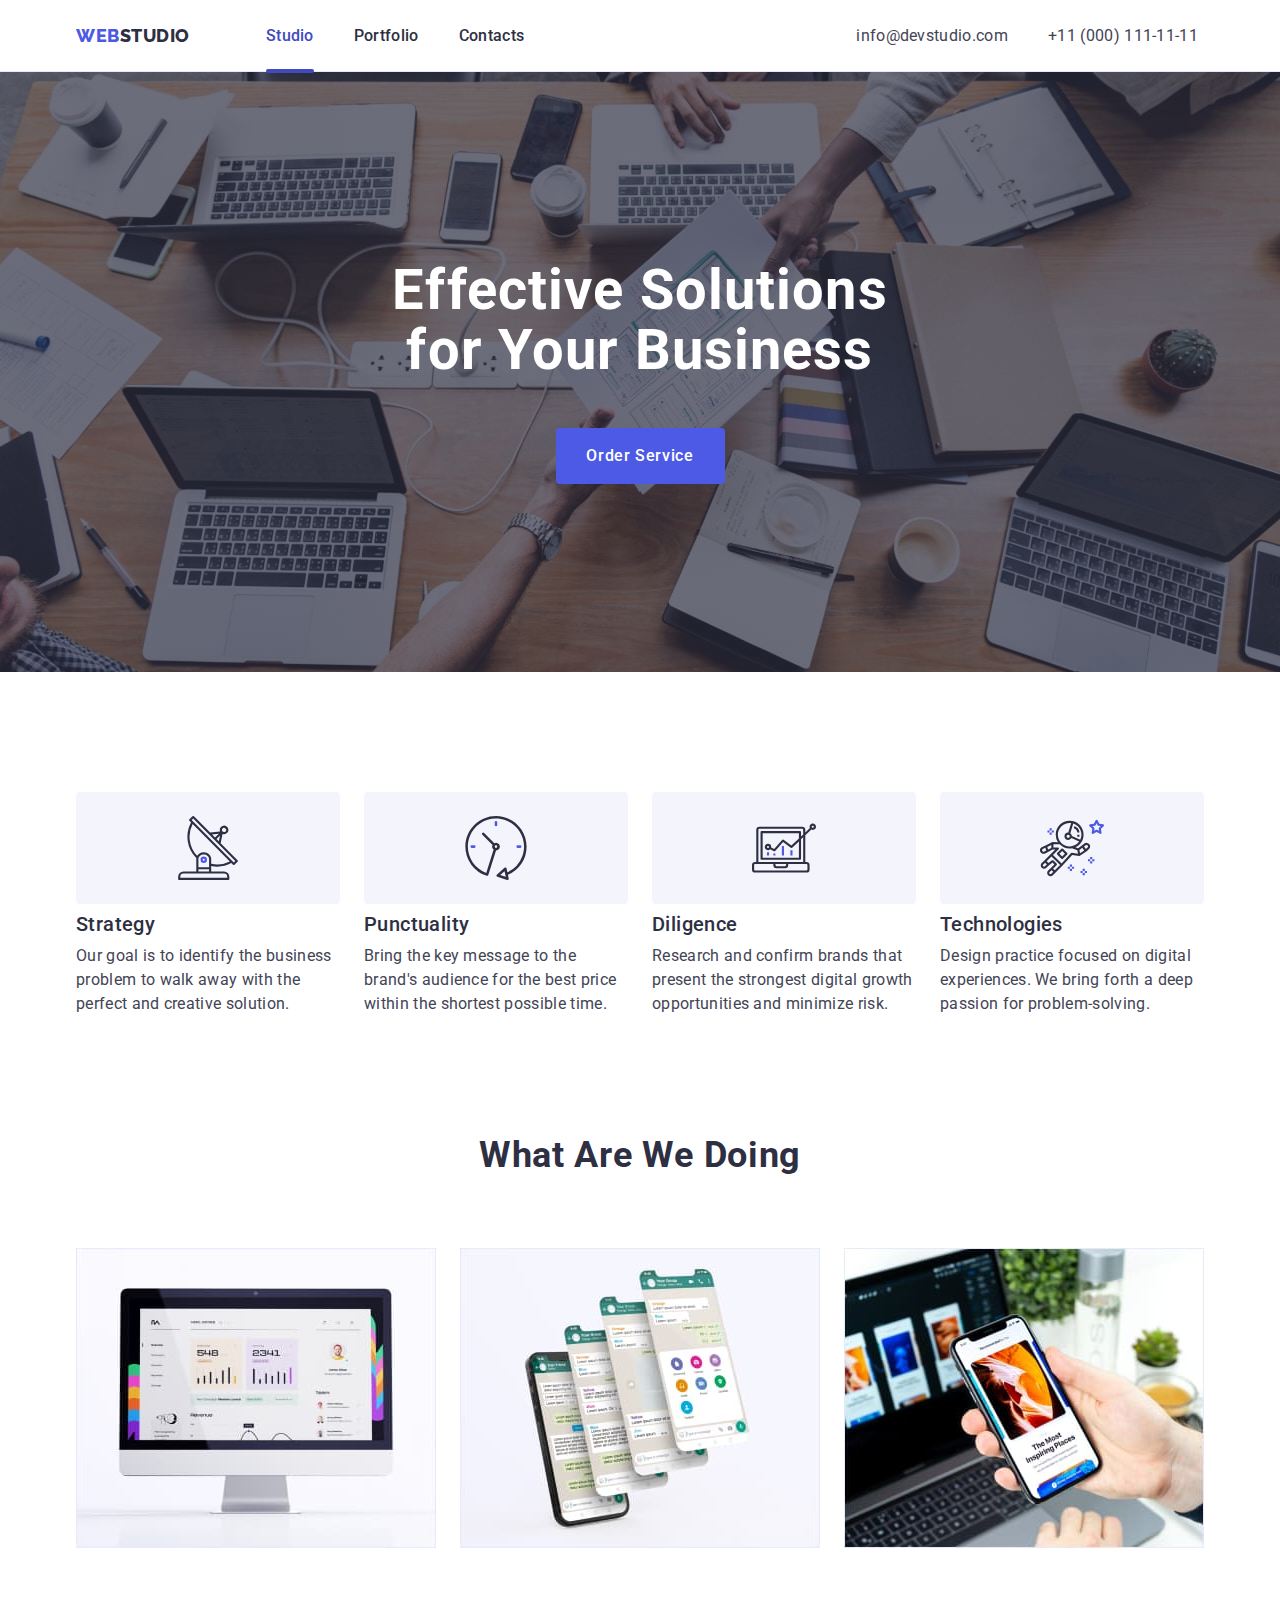
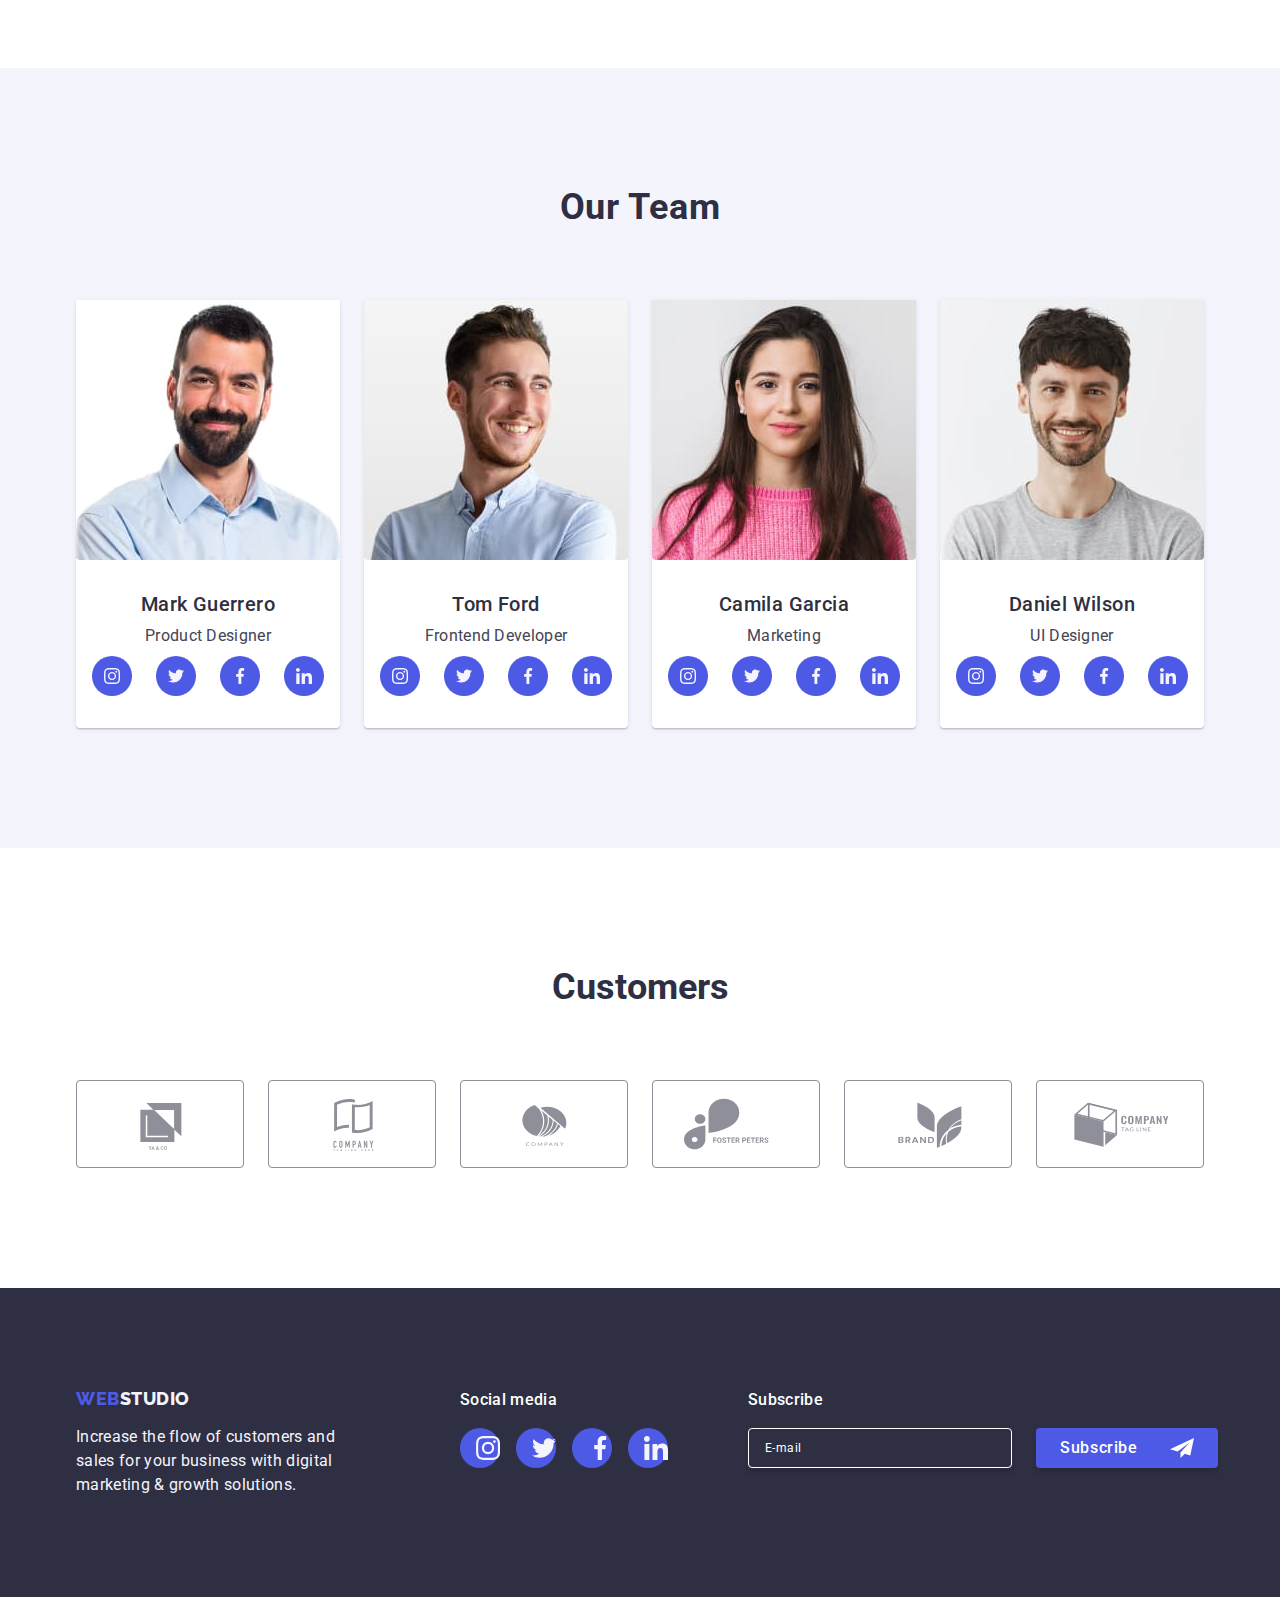
==== index.html @ 134b0fd5 "type mail" ====
<!DOCTYPE html>
<html lang="en">
  <head>
    <meta charset="UTF-8" />
    <meta name="viewport" content="width=device-width, initial-scale=1.0" />
    <title>Document</title>
    <link
      rel="stylesheet"
      href="https://cdnjs.cloudflare.com/ajax/libs/modern-normalize/1.0.0/modern-normalize.min.css"
    />
    <link rel="stylesheet" href="./css/styles.css" />
    <link rel="preconnect" href="https://fonts.googleapis.com" />
    <link rel="preconnect" href="https://fonts.gstatic.com" crossorigin />
    <link
      href="https://fonts.googleapis.com/css2?family=Raleway:wght@800&family=Roboto:wght@400;500;700;900&display=swap"
      rel="stylesheet"
    />
  </head>
  <body>
    <header class="border-header-bottom">
      <div class="container flex__">
        <nav class="web">
          <a href="index.html" class="logo" style="color: var(--styl-colorr)"
            >WEB<span style="color: var(--styl-colorrr)" class="studio"
              >STUDIO</span
            ></a
          >

          <ul class="ban">
            <li>
              <a class="menu current" href="./index.html">Studio</a>
            </li>
            <li>
              <a class="menu" href="./portfolio.html">Portfolio</a>
            </li>
            <li><a class="menu" href="">Contacts</a></li>
          </ul>
        </nav>

        <address class="address">
          <ul class="container_menu">
            <li>
              <a class="address" href="mailto:info@devstudio.com"
                >info@devstudio.com</a
              >
            </li>
            <li>
              <a class="address" href="tel:+110001111111"
                >+11 (000) 111-11-11</a
              >
            </li>
          </ul>
        </address>
      </div>
    </header>
    <main>
      <!--section 1-->

      <section class="hero">
        <div class="container flex">
          <h1 class="top">Effective Solutions for Your Business</h1>

          <button class="linkk button" type="button" data-modal-open>
            Order Service
          </button>
        </div>
      </section>

      <!--section 2-->
      <section class="sectionn_">
        <div class="container">
          <h2 class="visually-hidden">wymagany dla czytników ekranowych</h2>

          <ul class="list">
            <li class="calc">
              <div class="icon">
                <svg xmlns="http://www.w3.org/2000/svg" width="64" height="64">
                  <use href="./images/icons.svg#icon-antenna-1"></use>
                </svg>
              </div>
              <h3 class="strategy">Strategy</h3>
              <p class="describtionss">
                Our goal is to identify the business problem to walk away with
                the perfect and creative solution.
              </p>
            </li>
            <li class="calc">
              <div class="icon">
                <svg xmlns="http://www.w3.org/2000/svg" width="64" height="64">
                  <use href="./images/icons.svg#icon-clock-1"></use>
                </svg>
              </div>
              <h3 class="strategy">Punctuality</h3>

              <p class="describtionss">
                Bring the key message to the brand's audience for the best price
                within the shortest possible time.
              </p>
            </li>
            <li class="calc">
              <div class="icon">
                <svg xmlns="http://www.w3.org/2000/svg" width="64" height="64">
                  <use href="./images/icons.svg#icon-diagram-1"></use>
                </svg>
              </div>
              <h3 class="strategy">Diligence</h3>

              <p class="describtionss">
                Research and confirm brands that present the strongest digital
                growth opportunities and minimize risk.
              </p>
            </li>
            <li class="calc">
              <div class="icon">
                <svg
                  xmlns="http://www.w3.org/2000/svg"
                  width="64"
                  height="64"
                  viewBox="0 0 64 64"
                >
                  <use href="./images/icons.svg#icon-astronaut-1"></use>
                </svg>
              </div>
              <h3 class="strategy">Technologies</h3>

              <p class="describtionss">
                Design practice focused on digital experiences. We bring forth a
                deep passion for problem-solving.
              </p>
            </li>
          </ul>
        </div>
      </section>
      <!--section 3-->
      <section class="sectionnn_">
        <div class="container">
          <h2 class="doing">What are we doing</h2>
          <!--lista-->

          <ul class="list">
            <li class="calc_">
              <img
                src="./images/pic1.jpg"
                alt="picture of the monitor"
                width="360"
                height="300"
              />
            </li>
            <li class="calc_">
              <img
                src="./images/pic2.jpg"
                alt="picture of the smartfons"
                width="360"
                height="300"
              />
            </li>
            <li class="calc_">
              <img
                src="./images/pic3.jpg"
                alt="hand with smartfon"
                width="360"
                height="300"
              />
            </li>
          </ul>
        </div>

        <!--koniec listy-->
      </section>
      <!--section 4-->
      <section class="what">
        <div class="container">
          <h2 class="team">Our Team</h2>
          <ul class="list">
            <li class="nowa bakk">
              <img
                src="./images/img1.jpg"
                alt="foto of the product designer"
                width="264"
                height="260"
              />
              <div class="worker_">
                <h3 class="name">Mark Guerrero</h3>
                <p class="job">Product Designer</p>

                <ul class="media">
                  <li class="media-list">
                    <a href="" class="media-listt">
                      <svg
                        xmlns="http://www.w3.org/2000/svg"
                        class="social"
                        width="16"
                        height="16"
                      >
                        <use href="./images/icons.svg#icon-instagram-2-1"></use>
                      </svg>
                    </a>
                  </li>
                  <li class="media-list">
                    <a href="" class="media-listt">
                      <svg
                        xmlns="http://www.w3.org/2000/svg"
                        class="social"
                        width="16"
                        height="16"
                      >
                        <use href="./images/icons.svg#icon-twitter-1-1"></use>
                      </svg>
                    </a>
                  </li>
                  <li class="media-list">
                    <a href="" class="media-listt">
                      <svg
                        xmlns="http://www.w3.org/2000/svg"
                        class="social"
                        width="16"
                        height="16"
                      >
                        <use href="./images/icons.svg#icon-facebook-1"></use>
                      </svg>
                    </a>
                  </li>
                  <li class="media-list">
                    <a href="" class="media-listt">
                      <svg
                        xmlns="http://www.w3.org/2000/svg"
                        class="social"
                        width="16"
                        height="16"
                      >
                        <use href="./images/icons.svg#icon-linkedin-1"></use>
                      </svg>
                    </a>
                  </li>
                </ul>
              </div>
            </li>
            <li class="nowa bakk">
              <img
                src="./images/img2.jpg"
                alt="foto of the frontend developer"
                width="264"
                height="260"
              />
              <div class="worker_">
                <h3 class="name">Tom Ford</h3>
                <p class="job">Frontend Developer</p>
                <ul class="media">
                  <li class="media-list">
                    <a href="" class="media-listt">
                      <svg
                        xmlns="http://www.w3.org/2000/svg"
                        class="social"
                        width="16"
                        height="16"
                      >
                        <use href="./images/icons.svg#icon-instagram-2-1"></use>
                      </svg>
                    </a>
                  </li>
                  <li class="media-list">
                    <a href="" class="media-listt">
                      <svg
                        xmlns="http://www.w3.org/2000/svg"
                        class="social"
                        width="16"
                        height="16"
                      >
                        <use href="./images/icons.svg#icon-twitter-1-1"></use>
                      </svg>
                    </a>
                  </li>
                  <li class="media-list">
                    <a href="" class="media-listt">
                      <svg
                        xmlns="http://www.w3.org/2000/svg"
                        class="social"
                        width="16"
                        height="16"
                      >
                        <use href="./images/icons.svg#icon-facebook-1"></use>
                      </svg>
                    </a>
                  </li>
                  <li class="media-list">
                    <a href="" class="media-listt">
                      <svg
                        xmlns="http://www.w3.org/2000/svg"
                        class="social"
                        width="16"
                        height="16"
                      >
                        <use href="./images/icons.svg#icon-linkedin-1"></use>
                      </svg>
                    </a>
                  </li>
                </ul>
              </div>
            </li>
            <li class="nowa bakk">
              <img
                src="./images/img3.jpg"
                alt="photo of the marketing employer"
                width="264"
                height="260"
              />
              <div class="worker_">
                <h3 class="name">Camila Garcia</h3>
                <p class="job">Marketing</p>
                <ul class="media">
                  <li class="media-list">
                    <a href="" class="media-listt">
                      <svg
                        xmlns="http://www.w3.org/2000/svg"
                        class="social"
                        width="16"
                        height="16"
                      >
                        <use href="./images/icons.svg#icon-instagram-2-1"></use>
                      </svg>
                    </a>
                  </li>
                  <li class="media-list">
                    <a href="" class="media-listt">
                      <svg
                        xmlns="http://www.w3.org/2000/svg"
                        class="social"
                        width="16"
                        height="16"
                      >
                        <use href="./images/icons.svg#icon-twitter-1-1"></use>
                      </svg>
                    </a>
                  </li>
                  <li class="media-list">
                    <a href="" class="media-listt">
                      <svg
                        xmlns="http://www.w3.org/2000/svg"
                        class="social"
                        width="16"
                        height="16"
                      >
                        <use href="./images/icons.svg#icon-facebook-1"></use>
                      </svg>
                    </a>
                  </li>
                  <li class="media-list">
                    <a href="" class="media-listt">
                      <svg
                        xmlns="http://www.w3.org/2000/svg"
                        class="social"
                        width="16"
                        height="16"
                      >
                        <use href="./images/icons.svg#icon-linkedin-1"></use>
                      </svg>
                    </a>
                  </li>
                </ul>
              </div>
            </li>
            <li class="nowa bakk">
              <img
                src="./images/img4.jpg"
                alt="photo of the UI Designer"
                width="264"
                height="260"
              />
              <div class="worker_">
                <h3 class="name">Daniel Wilson</h3>
                <p class="job">UI Designer</p>
                <ul class="media">
                  <li class="media-list">
                    <a href="" class="media-listt">
                      <svg
                        xmlns="http://www.w3.org/2000/svg"
                        class="social"
                        width="16"
                        height="16"
                      >
                        <use href="./images/icons.svg#icon-instagram-2-1"></use>
                      </svg>
                    </a>
                  </li>
                  <li class="media-list">
                    <a href="" class="media-listt">
                      <svg
                        xmlns="http://www.w3.org/2000/svg"
                        class="social"
                        width="16"
                        height="16"
                      >
                        <use href="./images/icons.svg#icon-twitter-1-1"></use>
                      </svg>
                    </a>
                  </li>
                  <li class="media-list">
                    <a href="" class="media-listt">
                      <svg
                        xmlns="http://www.w3.org/2000/svg"
                        class="social"
                        width="16"
                        height="16"
                      >
                        <use href="./images/icons.svg#icon-facebook-1"></use>
                      </svg>
                    </a>
                  </li>
                  <li class="media-list">
                    <a href="" class="media-listt">
                      <svg
                        xmlns="http://www.w3.org/2000/svg"
                        class="social"
                        width="16"
                        height="16"
                      >
                        <use href="./images/icons.svg#icon-linkedin-1"></use>
                      </svg>
                    </a>
                  </li>
                </ul>
              </div>
            </li>
          </ul>
        </div>
      </section>
      <!--section 5-->
      <!--section 5-->
      <!--section 5-->
      <section class="section_new">
        <div class="container">
          <h2 class="customers">Customers</h2>
          <ul class="abc">
            <li class="abcdf">
              <a href="" class="abcd">
                <svg
                  xmlns="http://www.w3.org/2000/svg"
                  class="beta"
                  width="104"
                  height="56"
                >
                  <use href="./images/icons.svg#icon-Logo"></use>
                </svg>
              </a>
            </li>
            <li class="abcdf">
              <a href="" class="abcd">
                <svg
                  xmlns="http://www.w3.org/2000/svg"
                  class="beta"
                  width="104"
                  height="56"
                >
                  <use href="./images/icons.svg#icon-Logo-1"></use>
                </svg>
              </a>
            </li>
            <li class="abcdf">
              <a href="" class="abcd">
                <svg
                  xmlns="http://www.w3.org/2000/svg"
                  class="beta"
                  width="104"
                  height="56"
                >
                  <use href="./images/icons.svg#icon-Logo-2"></use>
                </svg>
              </a>
            </li>
            <li class="abcdf">
              <a href="" class="abcd">
                <svg
                  xmlns="http://www.w3.org/2000/svg"
                  class="beta"
                  width="104"
                  height="56"
                >
                  <use href="./images/icons.svg#icon-group"></use>
                </svg>
              </a>
            </li>
            <li class="abcdf">
              <a href="" class="abcd">
                <svg
                  xmlns="http://www.w3.org/2000/svg"
                  class="beta"
                  width="104"
                  height="56"
                >
                  <use href="./images/icons.svg#icon-Logo-3"></use>
                </svg>
              </a>
            </li>
            <li class="abcdf">
              <a href="" class="abcd">
                <svg
                  xmlns="http://www.w3.org/2000/svg"
                  class="beta"
                  width="104"
                  height="56"
                >
                  <use href="./images/icons.svg#icon-Logo-4"></use>
                </svg>
              </a>
            </li>
          </ul>
        </div>
      </section>
    </main>
    <footer class="footer-padd">
      <div class="div_foot container">
        <div class="margin">
          <a
            href="index.html"
            class="link block"
            style="color: var(--styl-colorr)"
            ><span class="fit">WEB</span
            ><span style="color: #f4f4fd" class="studioo">STUDIO</span></a
          >

          <p class="footer">
            Increase the flow of customers and sales for your business with
            digital marketing & growth solutions.
          </p>
        </div>

        <div class="social_">
          <p class="akapit">Social media</p>
          <ul class="social">
            <li class="footer-social-item">
              <a href="" class="footer-social-link">
                <svg
                  xmlns="http://www.w3.org/2000/svg"
                  width="24"
                  height="24"
                  class="footer-social-icons"
                >
                  <use href="./images/icons.svg#icon-instagram-2"></use>
                </svg>
              </a>
            </li>
            <li class="footer-social-item">
              <a href="" class="footer-social-link">
                <svg
                  xmlns="http://www.w3.org/2000/svg"
                  width="24"
                  height="24"
                  class="footer-social-icons"
                >
                  <use href="./images/icons.svg#icon-twitter-1"></use>
                </svg>
              </a>
            </li>
            <li class="footer-social-item">
              <a href="" class="footer-social-link">
                <svg
                  xmlns="http://www.w3.org/2000/svg"
                  width="24"
                  height="24"
                  class="footer-social-icons"
                >
                  <use href="./images/icons.svg#icon-facebook-1"></use>
                </svg>
              </a>
            </li>
            <li class="footer-social-item">
              <a href="" class="footer-social-link">
                <svg
                  xmlns="http://www.w3.org/2000/svg"
                  width="24"
                  height="24"
                  class="footer-social-icons"
                >
                  <use href="./images/icons.svg#icon-linkedin-1"></use>
                </svg>
              </a>
            </li>
          </ul>
        </div>
        <div class="footer_input">
          <p class="footer_acapit">Subscribe</p>
          <form class="footer_inputt">
            <label class="footer_label">
              <input
                type="email"
                name="email"
                placeholder="E-mail"
                class="footer_window"
              />
            </label>
            <button type="submit" class="footer_button">
              Subscribe
              <svg
                xmlns="http://www.w3.org/2000/svg"
                width="24"
                height="24"
                class="footer-social-icons"
              >
                <use href="./images/icons1.svg#icon-Frame-33"></use>
              </svg>
            </button>
          </form>
        </div>
      </div>
    </footer>
    <div class="backdrop is-hidden" data-modal>
      <div class="modal">
        <button type="button" class="modal-close" data-modal-close>
          <svg
            xmlns="http://www.w3.org/2000/svg"
            class="class_x"
            width="8"
            height="8"
          >
            <use href="./images/icon.svg#icon-close-black-18dp-2-1"></use>
          </svg>
        </button>
        <p class="acapit_modal">
          Leave your contacts and we will call you back
        </p>
        <form>
          <div class="form">
            <label for="user-name" class="custom-label">Name</label>
            <div class="custom-input">
              <input
                type="text"
                id="user-name"
                class="custom-input-icon"
                name="user-name"
                required
              />
              <svg
                xmlns="http://www.w3.org/2000/svg"
                width="18"
                height="24"
                class="custom-svg"
              >
                <use href="./images/icons2.svg#icon-person-black-18dp-1"></use>
              </svg>
            </div>
           
          </div>
          <div class="form">
            <label for="phone" class="custom-label">Phone</label>
            <div class="custom-input">
              <input
                type="text"
                id="phone"
                class="custom-input-icon"
                name="user-name"
                required
              />
              <svg
                xmlns="http://www.w3.org/2000/svg"
                width="18"
                height="24"
                class="custom-svg"
              >
                <use href="./images/icons2.svg#icon-phone-black-18dp-1"></use>
              </svg>
            </div>
           
          </div>
          <div class="form">
            <label for="email" class="custom-label">Email</label>
            <div class="custom-input">
              <input
                type="email"
                id="email"
                class="custom-input-icon"
                name="user-name"
                required
              />
              <svg
                xmlns="http://www.w3.org/2000/svg"
                width="18"
                height="24"
                class="custom-svg"
              >
                <use href="./images/icons2.svg#icon-email-black-18dp-1"></use>
              </svg>
            </div>
           
          </div>
          <div class="formal">
            <label for="user-comment" class="custom-label">Comment</label>
            <textarea id="user-comment" name="user-comment"  placeholder="Text input" class="comment-input-icon"></textarea>
          </div>  
         <div class="checked">
          <input type="checkbox" name="user-privacy" id="user-privacy" value="true" class="input-comment visually-hidden " required pattern="true" title="Musisz zaakceptować regulamin." />
<label  for="user-privacy" class="label-comment"><span class="private-policy"><svg
  xmlns="http://www.w3.org/2000/svg"
  width="10"
  height="8"
  class="custom-svgg"
>
  <use href="./images/icons3.svg#icon-Vector"></use>
</svg></span>I accept the terms and conditions of the <a href="#PrivacyPolicy" class="link-private" >Privacy Policy</a></label>
          </div>
          <button class="button-send" type="submit">
            Send
          </button>
        </form>
      </div>
    </div>

    <script src="./js/modal.js"></script>
  </body>
</html>
---- css/styles.css ----
* {
  box-sizing: border-box;
  margin: 0;
  padding: 0;
}
:root {
  --styl-color: #434455;
  --background-color: #ffffff;
  --styl-colorr: #4d5ae5;
  --styl-colorrr: #2e2f42;
  --background-colorr: #f4f4fd;
  --background-colorrr: #2e2f42;
  --button-color: #e7e9fc;
  --section-five: #8e8f99;
  --section-six:#404bbf;
  --section-seven:#F4F4FD;
}
.buttonn {
  cursor: pointer;
  font-family: "Roboto", sans-serif;
  font-weight: 500;
  font-size: 16px;
  line-height: 1.5;
  letter-spacing: 0.04em;
  color: var(--styl-colorr);
  background-color: var(--background-colorr);
  transition: color 250ms cubic-bezier(0.4, 0, 0.2, 1),
    background-color 250ms cubic-bezier(0.4, 0, 0.2, 1),
    border-color 250ms cubic-bezier(0.4, 0, 0.2, 1),
    box-shadow 250ms cubic-bezier(0.4, 0, 0.2, 1);
}

body {
  font-family: "Raleway", sans-serif;
  font-family: "Roboto", sans-serif;
  background-color: var(--background-color);
  color: var(--styl-color);

  ul {
    list-style-type: none;
  }
  h1 {
    color: var(--WHITE, #fff);
    text-align: center;

    /* Header 1 */
    font-family: Roboto;
    font-size: 56px;
    font-style: normal;
    font-weight: 700;
    line-height: 60px;
    /* 107.143% */
    letter-spacing: 1.12px;
  }
}
.list {
  list-style: none;
  display: flex;
  gap: 24px;
}
.top {
  width: 496px;
  color: #ffffff;
  text-align: center;
  /* Header 1 */
  font-family: Roboto;
  font-size: 56px;
  font-style: normal;
  font-weight: 700;
  line-height: 60px; /* 107.143% */
  letter-spacing: 1.12px;
  padding-bottom: 48px;
}
/* tło pod header */
/* tło pod header */
/* tło pod header */
/* tło pod header */
.hero {
  max-width: 1440px;
  margin: 0 auto;
  padding: 188px 0;
  background: var(--styl-colorrr);
  background-repeat: no-repeat;
  background-image: linear-gradient(
      rgba(46, 47, 66, 0.7),
      rgba(46, 47, 66, 0.7)
    ),
    url(../images/people-office.jpg);
  background-position: center;
  background-size: cover;
}
/* tło pod header */
/* tło pod header */
/* tło pod header */
/* tło pod header */

.color {
  color: var(--styl-colorr);
}

.web {
  display: flex;
  font-family: "Raleway", sans-serif;
  font-size: 18px;
  font-style: normal;
  font-weight: 800;
  line-height: 1.17;
  /* 116.667% */
  letter-spacing: 0.03em;

  align-items: center;
}
.webb {
  font-family: "Raleway", sans-serif;
  font-size: 18px;
  font-style: normal;
  font-weight: 800;
  line-height: 1.17;
  /* 116.667% */
  letter-spacing: 0.03em;

  background-color: var(--background-colorrr);
  padding: 100px 0;
}
.link {
  text-decoration: none;
  transition: box-shadow 250ms cubic-bezier(0.4, 0, 0.2, 1);
}
.link:hover {
  box-shadow: 0px 1px 6px rgba(46, 47, 66, 0.08),
    0px 1px 1px rgba(46, 47, 66, 0.16), 0px 2px 1px rgba(46, 47, 66, 0.08);
}
.link:focus {
  color: #404bbf;

  box-shadow: 0px 1px 6px rgba(46, 47, 66, 0.08),
    0px 1px 1px rgba(46, 47, 66, 0.16), 0px 2px 1px rgba(46, 47, 66, 0.08);
}
.takietam:hover {
  box-shadow: 0px 1px 6px rgba(46, 47, 66, 0.08),
    0px 1px 1px rgba(46, 47, 66, 0.16), 0px 2px 1px rgba(46, 47, 66, 0.08);
}
.takietam:focus {
  color: #404bbf;

  box-shadow: 0px 1px 6px rgba(46, 47, 66, 0.08),
    0px 1px 1px rgba(46, 47, 66, 0.16), 0px 2px 1px rgba(46, 47, 66, 0.08);
}

.linkk:hover {
  color: #ffffff;
  background-color: #404bbf;
  box-shadow: 0px 3px 1px rgba(0, 0, 0, 0.1), 0px 2px 1px rgba(0, 0, 0, 0.08),
    0px 2px 2px rgba(0, 0, 0, 0.12);
}
.linkk:focus {
  color: #ffffff;
  background-color: #404bbf;
  box-shadow: 0px 3px 1px rgba(0, 0, 0, 0.1), 0px 2px 1px rgba(0, 0, 0, 0.08),
    0px 2px 2px rgba(0, 0, 0, 0.12);
}
.portfolio .studio {
  color: var(--styll-color, #4d5ae5);
  font-family: "Raleway", sans-serif;
  font-size: 18px;
  font-style: normal;
  font-weight: 800;
  line-height: 1.17;
  /* 116.667% */
  letter-spacing: 0.03em;
}
.studioo {
  font-family: "Raleway", sans-serif;
  font-size: 18px;
  font-style: normal;
  font-weight: 800;
  line-height: 1.17;
  /* 116.667% */
  letter-spacing: 0.03em;
}
.menu {
  color: #404bbf;
  display: flex;
  justify-content: center;
  color: var(--NAVY-BLUE, #2e2f42);
  text-decoration: none;

  font-family: Roboto;
  font-size: 16px;
  font-style: normal;
  font-weight: 500;
  line-height: 24px;
  /* 150% */
  letter-spacing: 0.32px;
  padding: 24px 0;
  gap: 40px;
  transition: color 250ms cubic-bezier(0.4, 0, 0.2, 1);
}
.current {
  position: relative;
  color: #404bbf;
}

.current::after {
  content: "";
  position: absolute;
  width: 100%;
  left: 0;
  bottom: -1px;
  height: 4px;
  background-color: #404bbf;
  border-radius: 2px;
  width: 100%;
}
.address {
  display: flex;
  justify-content: center;
  color: var(--SLATE, #434455);
  text-decoration: none;

  font-family: Roboto;
  font-size: 16px;
  font-style: normal;
  font-weight: 400;
  line-height: 24px;

  letter-spacing: 0.32px;
  transition: color 250ms cubic-bezier(0.4, 0, 0.2, 1);
}

.button {
  cursor: pointer;
  background-color: #4d5ae5;
  font-family: "Roboto", sans-serif;
  font-weight: 500;
  font-size: 16px;
  line-height: 1.5;
  letter-spacing: 0.04em;
  color: #ffffff;
  display: block;
  margin: 0 auto;
  min-width: 169px;
  height: 56px;
  border: none;
  border-radius: 4px;
  transition: background-color 250ms cubic-bezier(0.4, 0, 0.2, 1);
}
.strategy {
  color: var(--NAVY-BLUE, #2e2f42);

  /* Header 3 */
  font-family: Roboto;
  font-size: 20px;
  font-style: normal;
  font-weight: 500;
  line-height: 24px;
  /* 120% */
  letter-spacing: 0.4px;
  margin-bottom: 8px;
}
.describtionss {
  color: var(--SLATE, #434455);

  /* Body */
  font-family: Roboto;
  font-size: 16px;
  font-style: normal;
  font-weight: 400;
  line-height: 24px;
  /* 150% */
  letter-spacing: 0.32px;
}
.doing {
  color: var(--NAVY-BLUE, #2e2f42);
  text-align: center;

  /* Header 2 */
  font-family: Roboto;
  font-size: 36px;
  font-style: normal;
  font-weight: 700;
  line-height: 1.11;
  /* 111.111% */
  letter-spacing: 0.72px;
  text-transform: capitalize;
  margin-bottom: 72px;
}
.bak {
  background-color: #f4f4fd;
}
.bakk {
  background-color: #ffffff;
}
.team {
  color: var(--NAVY-BLUE, #2e2f42);
  text-align: center;
  background-color: #f4f4fd;

  font-family: Roboto;
  font-size: 36px;
  font-style: normal;
  font-weight: 700;
  line-height: 1.11;

  letter-spacing: 0.72px;
  text-transform: capitalize;
  margin-bottom: 72px;
}
.name {
  color: var(--NAVY-BLUE, #2e2f42);
  text-align: center;
  background-color: #ffffff;

  /* Header 3 */
  font-family: Roboto;
  font-size: 20px;
  font-style: normal;
  font-weight: 500;
  line-height: 24px;
  /* 120% */
  letter-spacing: 0.4px;
  margin-bottom: 8px;
}
.job {
  color: var(--SLATE, #434455);
  text-align: center;
  background-color: #ffffff;

  /* Body */
  font-family: Roboto;
  font-size: 16px;
  font-style: normal;
  font-weight: 400;
  line-height: 24px;
  /* 150% */
  letter-spacing: 0.32px;
}

.footer {
  color: var(--background-colorr);
  line-height: 1.5;
  letter-spacing: 0.02em;
  font-family: Roboto;
  font-size: 16px;
  font-style: normal;
  font-weight: 400;
  width: 264px;
}

.last {
  font-weight: 500;
  font-size: 20px;
  line-height: 1.2;
  letter-spacing: 0.02em;
  color: var(--styl-colorrr);
  margin-bottom: 8px;
}
.lastt {
  line-height: 1.5;
  letter-spacing: 0.02em;
  font-size: 16px;
  color: var(--styl-color);
}
img {
  display: block;
}
.border-header-bottom {
  border-bottom: 1px solid #e7e9fc;
  box-shadow: 0px 2px 1px rgba(46, 47, 66, 0.08),
    0px 1px 1px rgba(46, 47, 66, 0.16), 0px 1px 6px rgba(46, 47, 66, 0.08);

  height: 72px;
}
.container {
  width: 1158px;
  margin: 0 auto;
  padding: 0 15px;
  align-items: center;
}
.logo {
  margin-right: 76px;
  text-decoration: none;
}
.container_menu {
  display: flex;

  align-items: center;

  padding-top: 24px;
  padding-bottom: 24px;
  list-style: none;
  gap: 40px;
}

.container_menuu {
  padding-top: 24px;
  padding-bottom: 24px;
}
.sectionn_ {
  display: flex;
  padding: 120px 0;
  gap: 24px;
}
.visually-hidden {
  position: absolute;
  width: 1px;
  height: 1px;
  margin: -1px;
  border: 0;
  padding: 0;

  white-space: nowrap;
  clip-path: inset(100%);
  clip: rect(0 0 0 0);
  overflow: hidden;
}
.calc {
  flex-basis: calc((100% - 72px) / 4);
}
.sectionnn_ {
  padding-bottom: 120px;
}
.calc_ {
  width: calc((100% - 3 * 16px) / 3);
}
.what {
  background-color: #f4f4fd;
  padding: 120px 0;
}
.bakk img {
  border-radius: 0px 0px 4px 4px;
}
.worker_ {
  padding: 32px 0px;
}
.nowa {
  width: calc((100% - 72px) / 4);
  border-radius: 0px 0px 4px 4px;
  box-shadow: 0px 1px 6px rgba(46, 47, 66, 0.08),
    0px 1px 1px rgba(46, 47, 66, 0.16), 0px 2px 1px rgba(46, 47, 66, 0.08);
}

.inline {
  display: inline-block;
}
img {
  display: block;
}
.calc_ li {
  width: calc((100% - 48px) / 3);
}
.container__ {
  display: inline-block;
}
.portfolio {
  padding: 96px 0 120px 0;
}
.visually-hidden {
  position: absolute;
  width: 1px;
  height: 1px;
  margin: -1px;
  border: 0;
  padding: 0;

  white-space: nowrap;
  clip-path: inset(100%);
  clip: rect(0 0 0 0);
  overflow: hidden;
}
.portfolio_up {
  justify-content: center;
  margin-bottom: 72px;
}
.portfolio button {
  padding: 12px 24px;
  border: 1px solid var(--button-color);
  border-radius: 4px;
}
.portfolio button:hover {
  border: 1px solid transparent;
}
.portfolio button:focus {
  border: 1px solid transparent;
}
.last_list {
  flex-wrap: wrap;
  row-gap: 48px;
}
.test {
  width: calc((100% - 48px) / 3);
}
.end {
  padding: 32px 16px;
  border: 1px solid #e7e9fc;
  border-top: none;
}
.containerr {
  width: 1158px;
  margin: 0 auto;
  padding: 0 15px;
  align-items: center;
}
.flex {
  display: flex;
  flex-direction: column;
}
.block {
  display: inline-block;
  margin-bottom: 16px;
}
.divek {
  padding: 32px 16px;
}
.takietam {
  position: relative;
  width: calc((100% - 48px) / 3);
}
.takietam li {
  width: calc((100% - 48px) / 3);
}
.flex__ {
  display: flex;

  align-items: center;
  gap: 332px;
}
/*
.allign header {
  justify-content: center;
}
*/
.pad {
  padding-top: 48px;
}
.fix {
  margin-bottom: 8px;
}
.ban {
  display: flex;
  justify-content: center;
  list-style: none;

  gap: 40px;
}

.box {
  width: 264px;
  height: 112px;
  background-color: #f4f4fd;
  padding-bottom: 8px;
  gap: 24px;
}

/*sekcja 2*/
.icon {
  display: flex;
  align-items: center;
  justify-content: center;
  height: 112px;
  background-color: #f4f4fd;
  border-radius: 4px;
  margin-bottom: 8px;
}
.media {
  list-style-type: none;
  display: flex;
  justify-content: center;
  padding-top: 8px;

  gap: 24px;
}
.media-list {
  width: 40px;
  height: 40px;
}
.media-listt {
  transition: background-color 250ms cubic-bezier(0.4, 0, 0.2, 1);
  display: flex;
  width: 100%;
  height: 100%;
  background-color: var(--styl-colorr);
  border-radius: 50%;
  align-items: center;
  justify-content: center;
}

.media-listt:hover {
  background-color: #404bbf;
}
.media-listt:focus {
  background-color: #404bbf;
}
.social {
  fill: var(--background-colorr);
}

.customers {
  font-size: 36px;
  line-height: 1.11;
  color: var(--styl-colorrr);
  margin-bottom: 72px;
}
.section_new {
  text-align: center;
  padding-top: 120px;
  padding-bottom: 120px;
}
.abc {
  list-style-type: none;
  gap: 24px;
  display: flex;
}
.abcdf {
  /*transition: border-color 250ms cubic-bezier(0.4, 0, 0.2, 1),
    color 250ms cubic-bezier(0.4, 0, 0.2, 1);
*/
  width: calc((100% - 120px) / 6);
  height: 88px;
}
.abcd {
  transition: border-color 250ms cubic-bezier(0.4, 0, 0.2, 1),
    color 250ms cubic-bezier(0.4, 0, 0.2, 1);
  border: 1px solid #8e8f99;
  width: 100%;
  height: 100%;
  border-radius: 4px;
  align-items: center;
  justify-content: center;
  display: flex;
  color: var(--section-five);
}
.abcd:hover {
  border-color: #404bbf;
}
.abcd:hover {
  color: #404bbf;
}
.abcd:focus {
  border-color: #404bbf;
}
.abcd:focus {
  color: #404bbf;
}
.beta {
  fill: currentColor;
}
.foot {
  padding-left: 269px;
  color: var(--WHITE, #fff);
  /* Body Medium */
  font-family: Roboto;
  font-size: 16px;
  font-style: normal;
  font-weight: 500;
  line-height: 24px; /* 150% */
  letter-spacing: 0.32px;
}
.footer-padd {
  background-color: var(--background-colorrr);
  padding: 100px 0;
}
.div_foot {
  display: flex;
  align-items: baseline;
  justify-content: flex-start;
}
.margin {
  /* margin-left: 15px; */
  margin-right: 120px;
}
.fit {
  color: var(--IRIS, #4d5ae5);
  font-family: Raleway;
  font-size: 18px;
  font-style: normal;
  font-weight: 800;
  line-height: 21px; /* 116.667% */
  letter-spacing: 0.54px;
  text-transform: uppercase;
}
.akapit {
  font-weight: 500;
  line-height: 1.5;
  letter-spacing: 0.02em;
  color: var(--background-color);
  margin-bottom: 16px;
}
.social {
  display: flex;
  list-style-type: none;
  gap: 16px;
}
.footer-social-item {
  width: 40px;
  height: 40px;
}
.footer-social-link {
 
  display: flex;
  width: 100%;
  height: 100%;
  background-color: #4d5ae5;
  border-radius: 50%;
  align-items: center;
  justify-content: center;
  transition: background-color 250ms cubic-bezier(0.4, 0, 0.2, 1);
}
.footer-social-link:hover {
  background-color: #31d0aa;
}
.footer-social-link:focus {
  background-color: #31d0aa;
}
.footer-social-icons {
  fill: var(--background-colorr);
  margin-left: 16px;

}
.is-hidden {
  pointer-events: none;
  visibility: hidden;
  opacity: 0;
  transform: translateX(-50%) translateY(-50%) scale(0) rotate(0deg)
    skew(40deg, 40deg);
}
/*.close-btn {
  position: absolute;
  top: 8px;
  right: 8px;
  width: 30px;
  height: 30px;
  background-color: #fff;
  border: 1px solid rgba(0, 0, 0, 0.1);
  border-radius: 50%;
  cursor: pointer;
}
*/
.modal {
  position: absolute;
  top: 50%;
  left: 50%;
  transform: translate(-50%, -50%);
  width: 408px;
  min-height: 584px;
  border-radius: 4px;
  background: #fcfcfc;
  box-shadow: 0px 1px 1px rgba(0, 0, 0, 0.14), 0px 1px 3px rgba(0, 0, 0, 0.12),
    0px 2px 1px rgba(0, 0, 0, 0.2);
  transition: transform 250ms cubic-bezier(0.4, 0, 0.2, 1);
  padding: 72px 24px 24px 24px;
}
.backdrop {
  position: fixed;
  left: 0;
  top: 0;
  width: 100%;
  height: 100%;
  background-color: rgba(46, 47, 66, 0.4);
  transition: opacity 250ms cubic-bezier(0.4, 0, 0.2, 1),
    visibility 250ms cubic-bezier(0.4, 0, 0.2, 1);
}
.modal-close {
  display: flex;
  align-items: center;
  justify-content: center;
  position: absolute;
  top: 24px;
  right: 24px;
  width: 24px;
  height: 24px;
  border-radius: 50%;
  background-color: #e7e9fc;
  border: 1px solid rgba(0, 0, 0, 0.1);
  cursor: pointer;
  transition: background-color 250ms cubic-bezier(0.4, 0, 0.2, 1),
    border 250ms cubic-bezier(0.4, 0, 0.2, 1);
}
.modal-close:hover {
  background-color: #404bbf;
  border: none;
}
.modal-close:focus {
  background-color: #404bbf;
  border: none;
}
.class_x {
  transition: fill 250ms cubic-bezier(0.4, 0, 0.2, 1);
}

.modal-close:hover {
  fill: #ffffff;
}
.modal-close:focus {
  fill: #ffffff;
}
.overlay {
  position: relative;
  overflow: hidden;
}
.portfolio_acapit {
  position: absolute;
  top: 0;
  font-size: 16px;
  line-height: 1.5;
  letter-spacing: 0.02em;
  color: var(--background-colorr);
  padding: 40px 32px;
  background-color: #4d5ae5;
  height: 100%;
  width: 100%;
  transform: translateY(100%);
  transition: transform 250ms cubic-bezier(0.4, 0, 0.2, 1);
}
.link:hover .portfolio_acapit {
  transform: translateY(0%);
}

.link:focus .portfolio_acapit {
  transform: translateY(0%);
}
.footer_input {
  padding-left: 80px;
}
.footer_acapit {
  margin-bottom: 16px;
  font-weight: 500;
  font-size: 16px;
  line-height: 1.5;
  letter-spacing: 0.02em;
  color: #ffffff;
}
.footer_inputt {
  display: flex;
  gap: 24px;
}
.footer_label {
}
.footer_window {
  width: 264px;
  height: 40px;
  border-radius: 4px;
  border: 1px solid var(--WHITE, #fff);
  box-shadow: 0px 4px 4px 0px rgba(0, 0, 0, 0.15);
  background-color: transparent;
  font-size: 12px;
  line-height: 1.5;
  letter-spacing: 0.04em;
  padding-left: 16px;
  color: #ffffff;
}
::placeholder {
  color: #ffffff;
}
.footer_button {
  border-radius: 4px;
  background: var(--IRIS, #4d5ae5);
  color: var(--WHITE, #fff);
  text-align: center;
  /* Button Text */
  font-family: Roboto;
  font-size: 16px;
  font-style: normal;
  font-weight: 500;
  line-height: 24px; /* 150% */
  letter-spacing: 0.64px;
  min-width: 165px;
  height: 40px;
  border-radius: 4px;
  border: 1px solid var(--IRIS, #4d5ae5);
  box-shadow: 0px 4px 4px 0px rgba(0, 0, 0, 0.15);
  display: flex;
  justify-content: center;
  align-items: center;
  gap: 16px;
  padding-left: 24px;
  padding-right: 24px;
  font-family: "Roboto", sans-serif;
  cursor: pointer;

  border: none;
}
.footer-mail-icons {
  margin-left: 16px;
}

.acapit_modal {
  margin-bottom: 16px;
  color: var(--NAVY-BLUE, #2e2f42);

  font-family: Roboto;
  font-size: 16px;
  font-style: normal;
  font-weight: 500;
  line-height: 1.5; /* 150% */
  letter-spacing: 0.02em;
  text-align: center;
}
.form {
  margin-bottom: 8px;
}
.custom-label {
  display: flex;
  font-size: 12px;
  line-height: 1.17;
  letter-spacing: 0.04em;
  color: var(--section-five);
  margin-bottom: 4px;
  display:block;
}
.custom-input {
  position: relative;
}
.custom-input-icon {
  width: 100%;
  height: 40px;
  border: 1px solid rgba(46, 47, 66, 0.4);
  border-radius: 4px;
  background-color: transparent;
  padding-left: 38px;
  outline: transparent;
  transition: border-color 250ms cubic-bezier(0.4, 0, 0.2, 1);
}
.custom-input-icon:hover{
  border-color: #4d5ae5;
}

.custom-input-icon:focus{
  border-color: #4d5ae5;
}
.custom-input-icon:focus + .custom-svg{
  border-color: #4d5ae5;
  fill:#4d5ae5;
}
.custom-input-icon:hover + .custom-svg{
  border-color: #4d5ae5;
  fill:#4d5ae5;
}
.custom-svg:hover,
.custom-svg:focus
{fill:#4d5ae5;}

.custom-svg {
  
  position: absolute;
  left: 16px;
  top: 50%;
  transform: translateY(-50%);
  transition: fill 250ms cubic-bezier(0.4, 0, 0.2, 1);
}
.comment-input-icon
{
  width: 100%;
  height: 120px;
  font-size: 12px;
  line-height: 1.17;
  letter-spacing: 0.04em;
  color: rgba(46, 47, 66, 0.4); 
  border: 1px solid rgba(46, 47, 66, 0.4);
  border-radius: 4px;
  background-color: transparent;
  padding: 8px 16px;
  outline: transparent;
  resize: none;
  transition: border-color 250ms cubic-bezier(0.4, 0, 0.2, 1);



}
.comment-input-icon:hover
{
  border-color: #4D5AE5; 
}
.comment-input-icon:focus
{
  border-color: #4D5AE5; 
}
.checked
{display: flex;
  margin-bottom: 24px;
}
.formal{
  margin-bottom: 16px;
}
.visually-hidden
{
  position: absolute;
  width: 1px;
  height: 1px;
  padding: 0;
  margin: -1px;
  overflow: hidden;
  clip: rect(0, 0, 0, 0);
  border: 0;
}

.input-comment
{

}
.label-comment
{
  display: block;
  font-size: 12px;
  line-height: 1.17;
  letter-spacing: 0.04em; 
  color: var(--section-five);
}
.private-policy
{
display: inline-flex;
width: 16px;
height: 16px;
border: 1px solid rgba(46, 47, 66, 0.4);
border-radius: 2px;
transition: background-color 250ms cubic-bezier(0.4, 0, 0.2, 1), border 250ms cubic-bezier(0.4, 0, 0.2, 1), fill 250ms cubic-bezier(0.4, 0, 0.2, 1);
align-items: center;
justify-content: center;
fill: transparent;
margin-right: 8px;
}
.private-policy
{
  
display: inline-flex;
width: 16px;
height: 16px;
border: 1px solid rgba(46, 47, 66, 0.4);
border-radius: 2px;
transition: background-color 250ms cubic-bezier(0.4, 0, 0.2, 1), border 250ms cubic-bezier(0.4, 0, 0.2, 1), fill 250ms cubic-bezier(0.4, 0, 0.2, 1);
align-items: center;
justify-content: center;
fill: transparent;

}
.checked input[type="checkbox"]
{
  display: none;
}
.checked label
{
  position: relative;
}
.checked span::before,
.checked span::after {
  content: '';
  position: absolute;
  top: 0;
  bottom: 0;
  margin: auto;
}
.checked span.private-policy:hover{cursor: pointer;}


.link-private
{
  color:var(--styl-colorr)
}
.button-send
{
  display: block;
  min-width: 169px;
  height: 56px;
  border-radius: 4px;

box-shadow: 0px 4px 4px 0px rgba(0, 0, 0, 0.15);
margin: 0 auto;
font-family: "Roboto", sans-serif; 
font-size: 16px;
font-weight: 500;
line-height: 1.5;
letter-spacing: 0.04em;
color: #ffffff;
cursor: pointer;
background-color: #4D5AE5;
border: none;
font-size: 16px;
font-weight: 500; 
line-height: 1.5;
letter-spacing: 0.04em; 
transition: background-color 250ms cubic-bezier(0.4, 0, 0.2, 1);
}
.input-comment:checked + .label-comment span
{
  background-color:var(--section-six);
  border: none;
  fill:var(--section-seven);
}
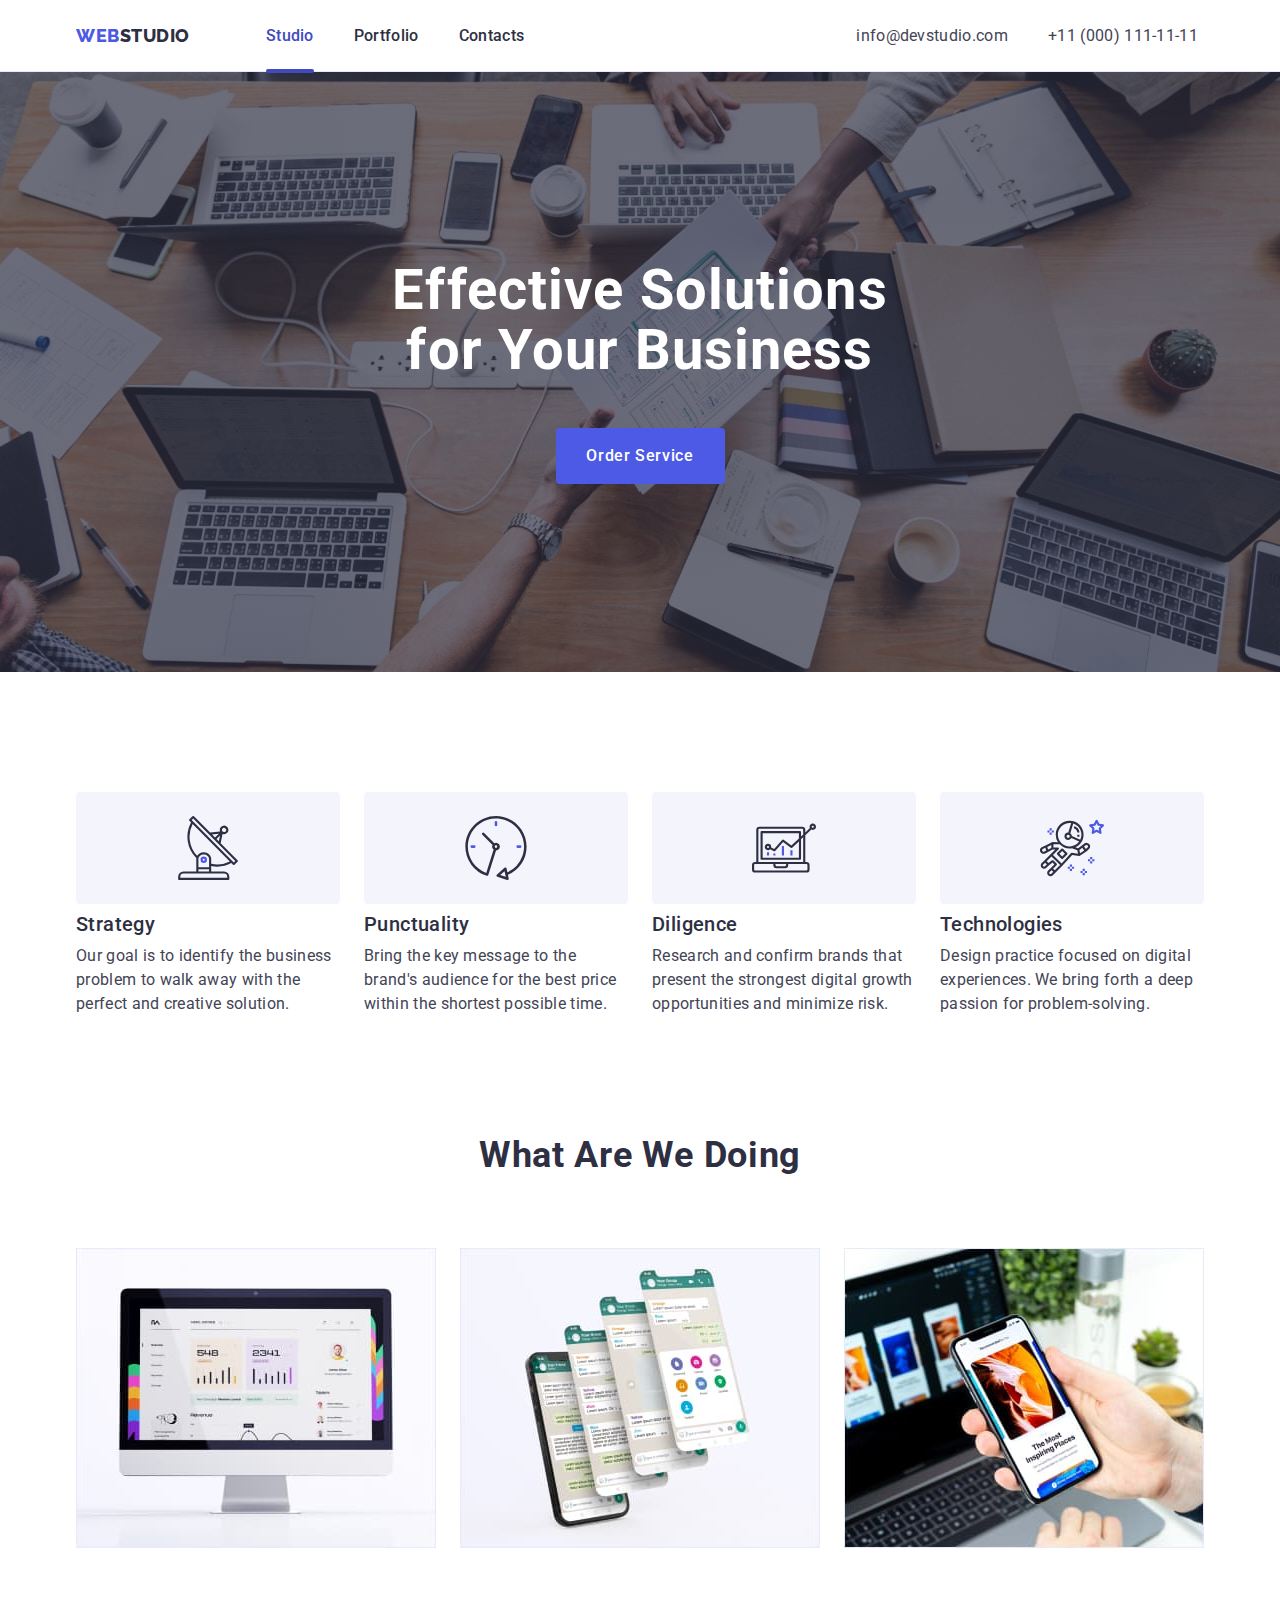
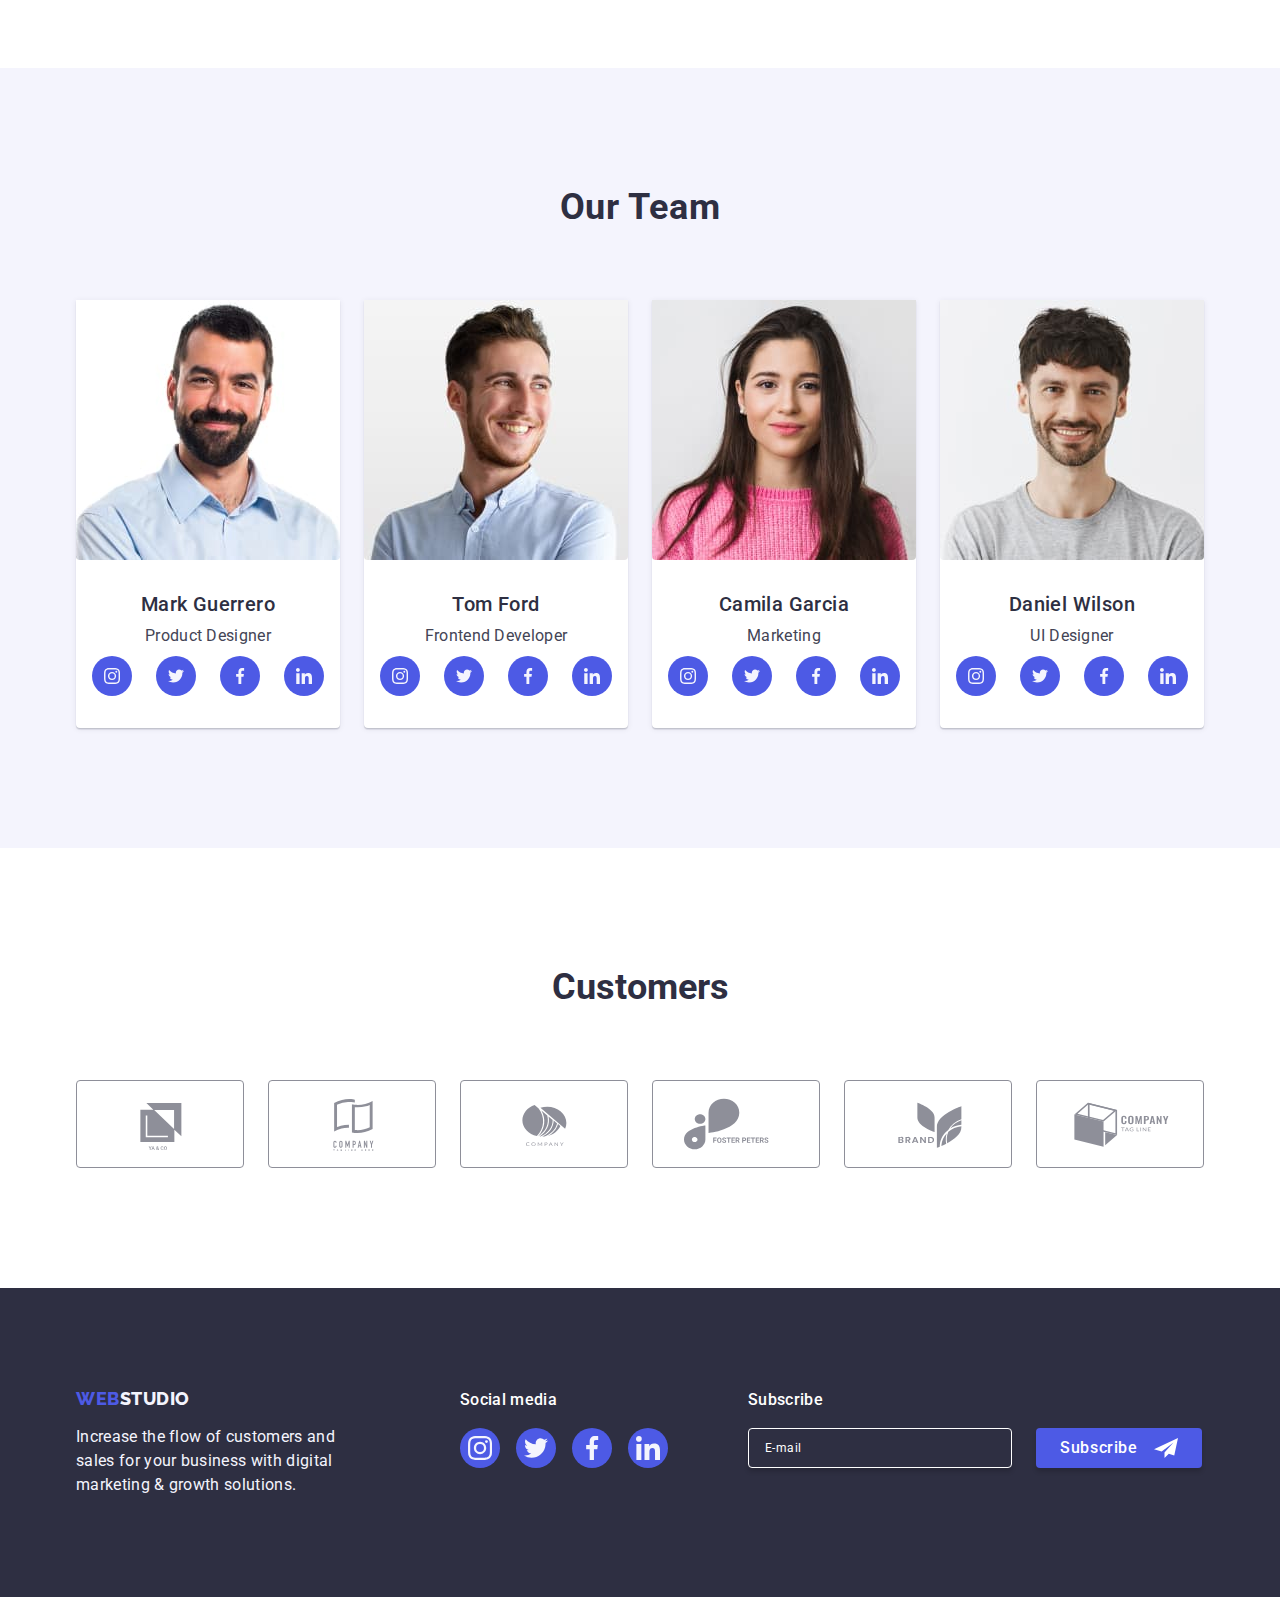
==== commit 52f3bdd4: "x" ====
--- a/index.html
+++ b/index.html
@@ -644,7 +644,7 @@
             <label for="phone" class="custom-label">Phone</label>
             <div class="custom-input">
               <input
-                type="text"
+                type="number"
                 id="phone"
                 class="custom-input-icon"
                 name="user-name"
@@ -687,7 +687,7 @@
             <textarea id="user-comment" name="user-comment"  placeholder="Text input" class="comment-input-icon"></textarea>
           </div>  
          <div class="checked">
-          <input type="checkbox" name="user-privacy" id="user-privacy" value="true" class="input-comment visually-hidden " required pattern="true" title="Musisz zaakceptować regulamin." />
+          <input type="checkbox" name="user-privacy"  value="true" id="user-privacy" class="input-comment visually-hidden " required pattern="true" title="Musisz zaakceptować regulamin." />
 <label  for="user-privacy" class="label-comment"><span class="private-policy"><svg
   xmlns="http://www.w3.org/2000/svg"
   width="10"
@@ -695,7 +695,8 @@
   class="custom-svgg"
 >
   <use href="./images/icons3.svg#icon-Vector"></use>
-</svg></span>I accept the terms and conditions of the <a href="#PrivacyPolicy" class="link-private" >Privacy Policy</a></label>
+</svg></span>I accept the terms and conditions of the <a href="#PrivacyPolicy" class="link-private" >Privacy Policy</a>
+<span id="komunikat">Proszę zaznacz pole wyboru, aby kontynuować.</span></label>
           </div>
           <button class="button-send" type="submit">
             Send
--- a/css/styles.css
+++ b/css/styles.css
@@ -714,7 +714,7 @@
 }
 .footer-social-icons {
   fill: var(--background-colorr);
-  margin-left: 16px;
+
 
 }
 .is-hidden {
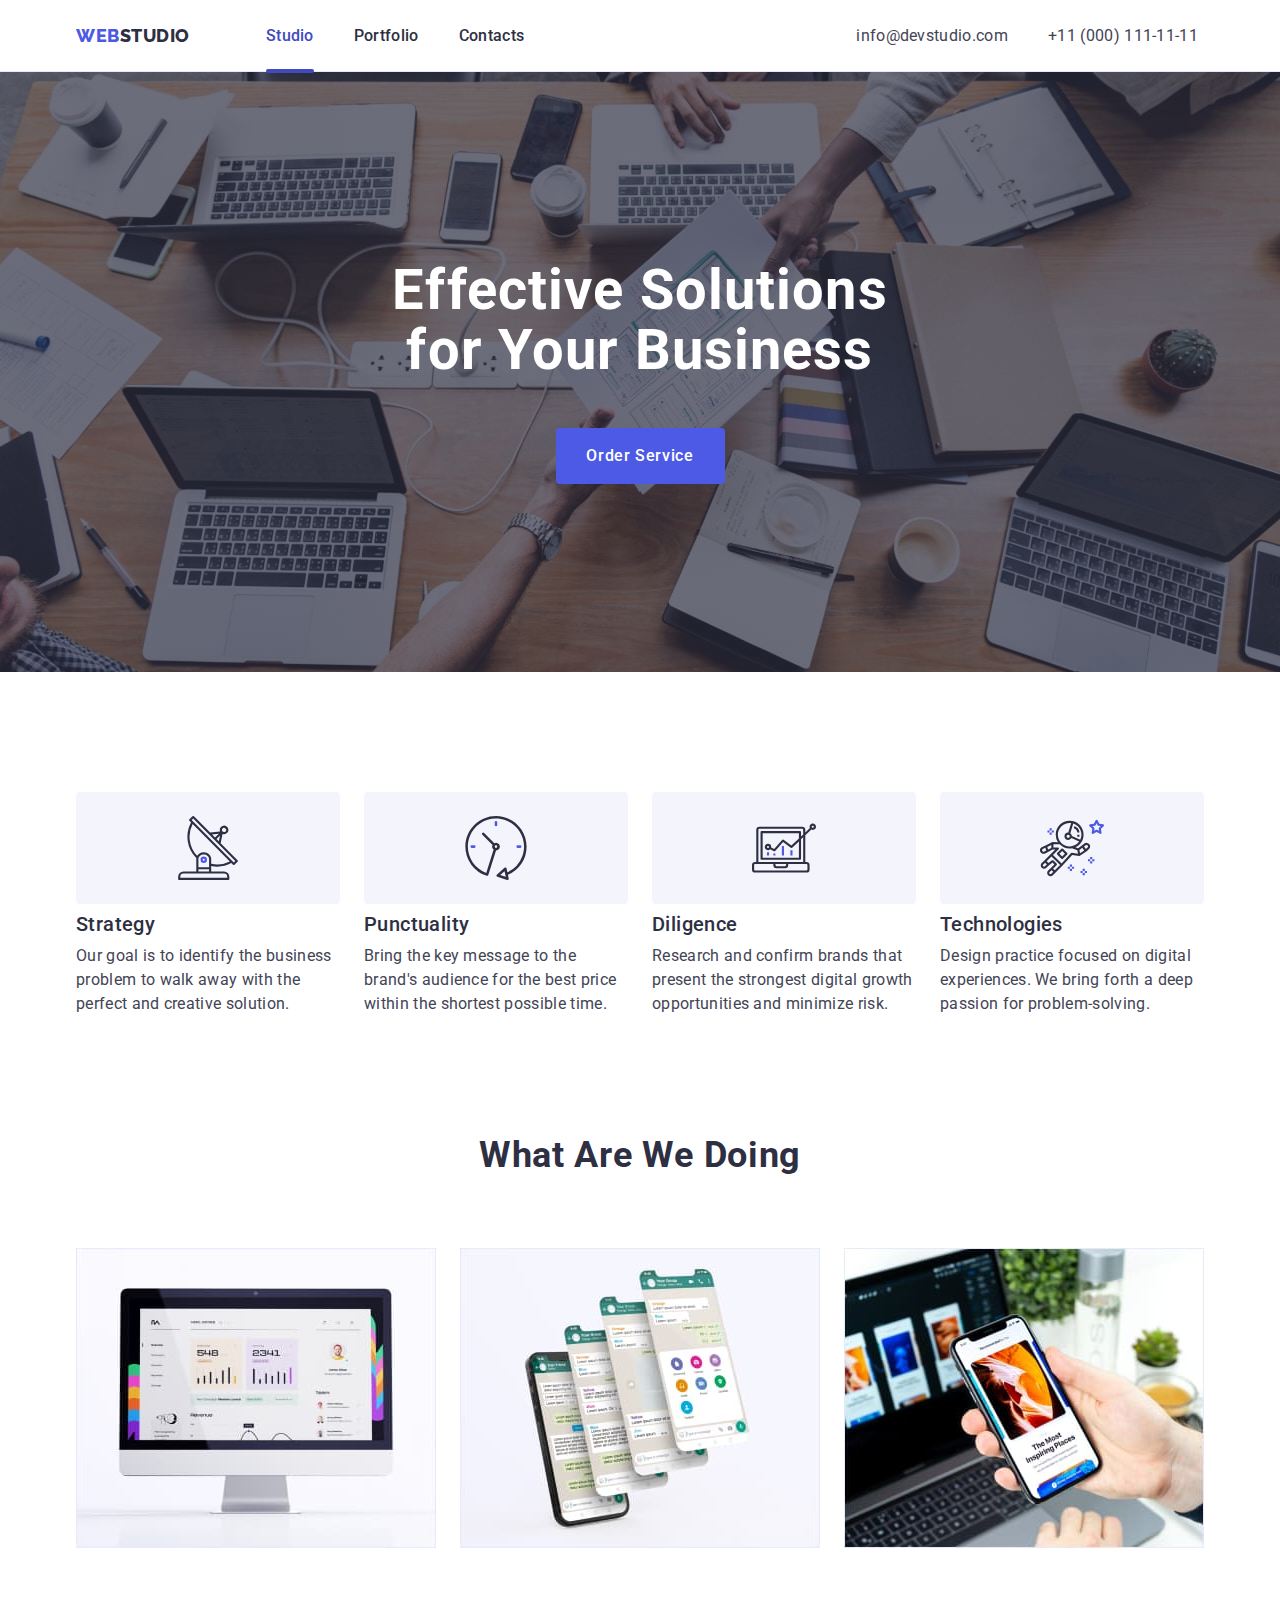
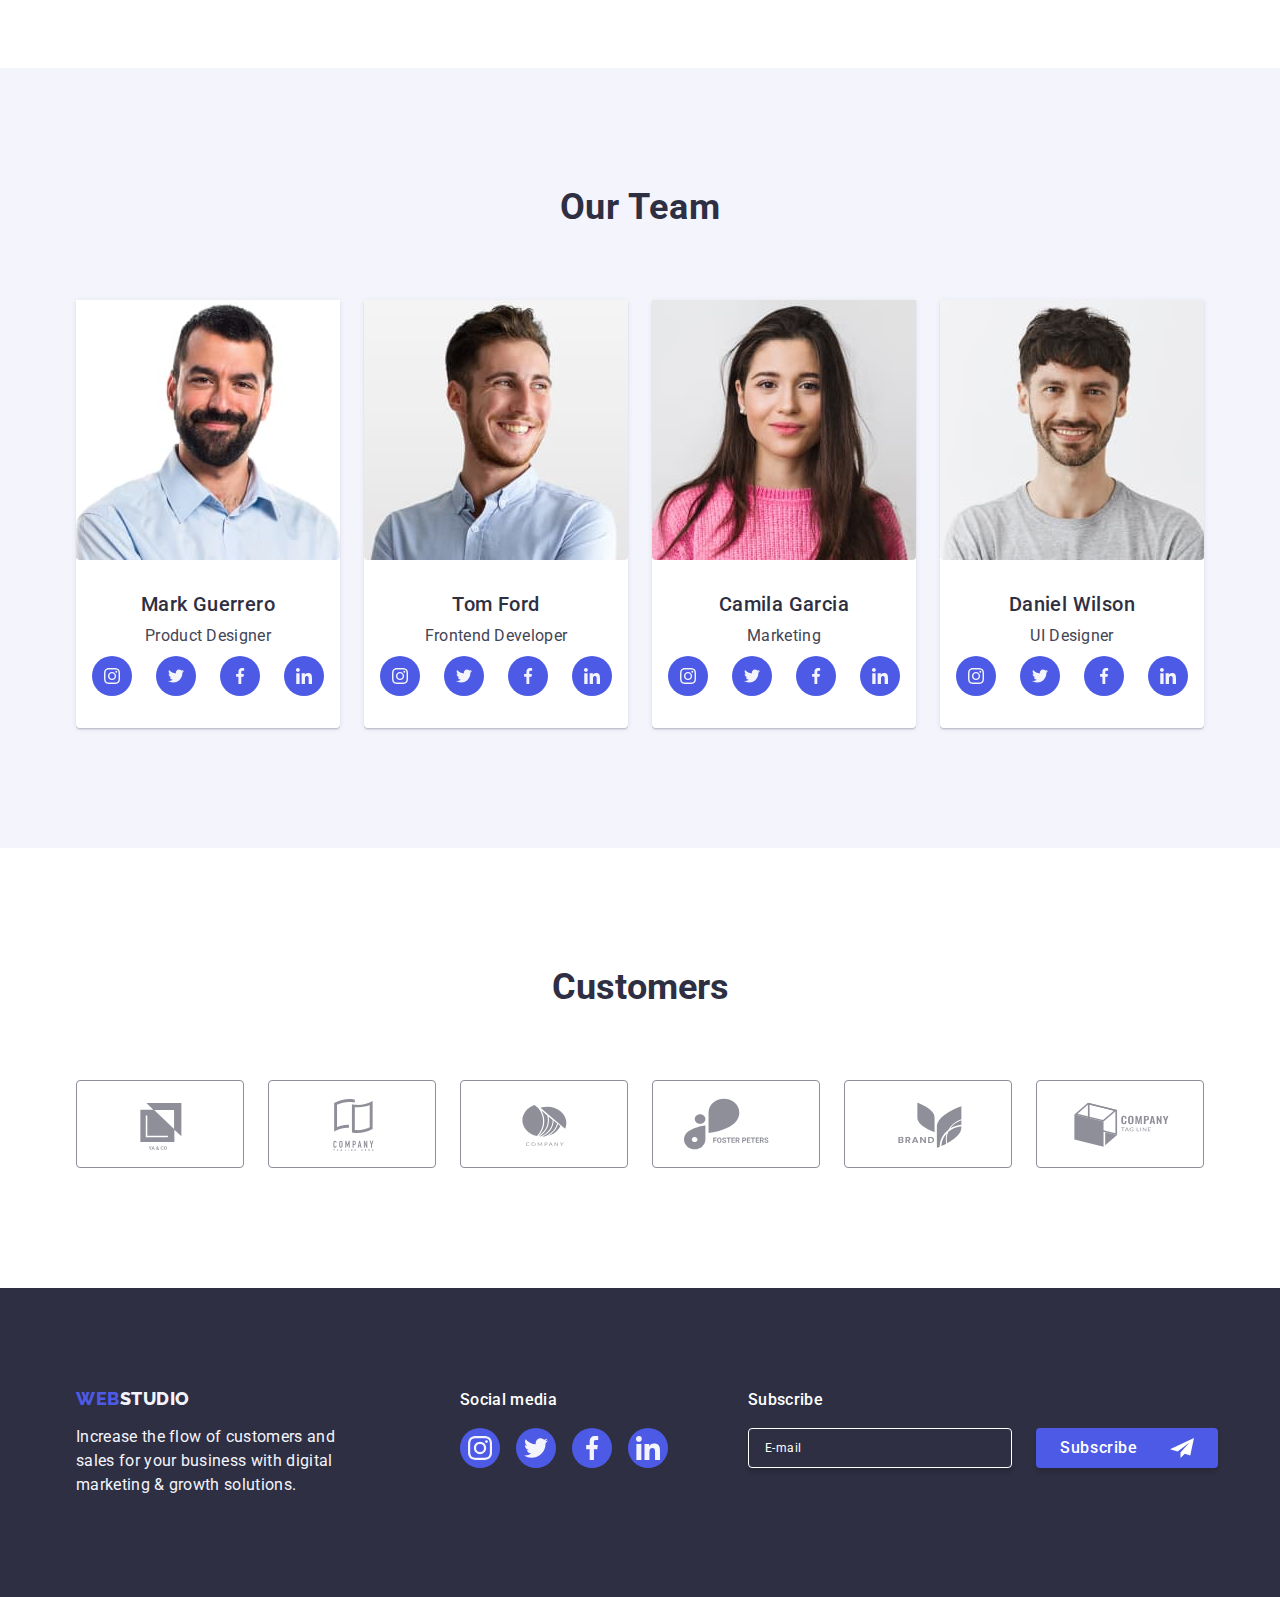
==== commit 4189d3fb: "x" ====
--- a/index.html
+++ b/index.html
@@ -594,7 +594,7 @@
                 xmlns="http://www.w3.org/2000/svg"
                 width="24"
                 height="24"
-                class="footer-social-icons"
+                class="footer-social-iconss"
               >
                 <use href="./images/icons1.svg#icon-Frame-33"></use>
               </svg>
@@ -687,7 +687,7 @@
             <textarea id="user-comment" name="user-comment"  placeholder="Text input" class="comment-input-icon"></textarea>
           </div>  
          <div class="checked">
-          <input type="checkbox" name="user-privacy"  value="true" id="user-privacy" class="input-comment visually-hidden " required pattern="true" title="Musisz zaakceptować regulamin." />
+          <input type="checkbox" name="user-privacy"  value="true" id="user-privacy" class="input-comment visually-hidden " required />
 <label  for="user-privacy" class="label-comment"><span class="private-policy"><svg
   xmlns="http://www.w3.org/2000/svg"
   width="10"
@@ -696,7 +696,7 @@
 >
   <use href="./images/icons3.svg#icon-Vector"></use>
 </svg></span>I accept the terms and conditions of the <a href="#PrivacyPolicy" class="link-private" >Privacy Policy</a>
-<span id="komunikat">Proszę zaznacz pole wyboru, aby kontynuować.</span></label>
+></label>
           </div>
           <button class="button-send" type="submit">
             Send
--- a/css/styles.css
+++ b/css/styles.css
@@ -660,7 +660,8 @@
   background-color: var(--background-colorrr);
   padding: 100px 0;
 }
-.div_foot {
+.div_foot 
+{
   display: flex;
   align-items: baseline;
   justify-content: flex-start;
@@ -713,7 +714,9 @@
   background-color: #31d0aa;
 }
 .footer-social-icons {
+  
   fill: var(--background-colorr);
+ 
 
 
 }
@@ -820,6 +823,7 @@
   transform: translateY(0%);
 }
 .footer_input {
+ 
   padding-left: 80px;
 }
 .footer_acapit {
@@ -1085,4 +1089,11 @@
   background-color:var(--section-six);
   border: none;
   fill:var(--section-seven);
+}
+.footer-social-iconss {
+  
+  fill: var(--background-colorr);
+ 
+margin-left: 16px;
+
 }